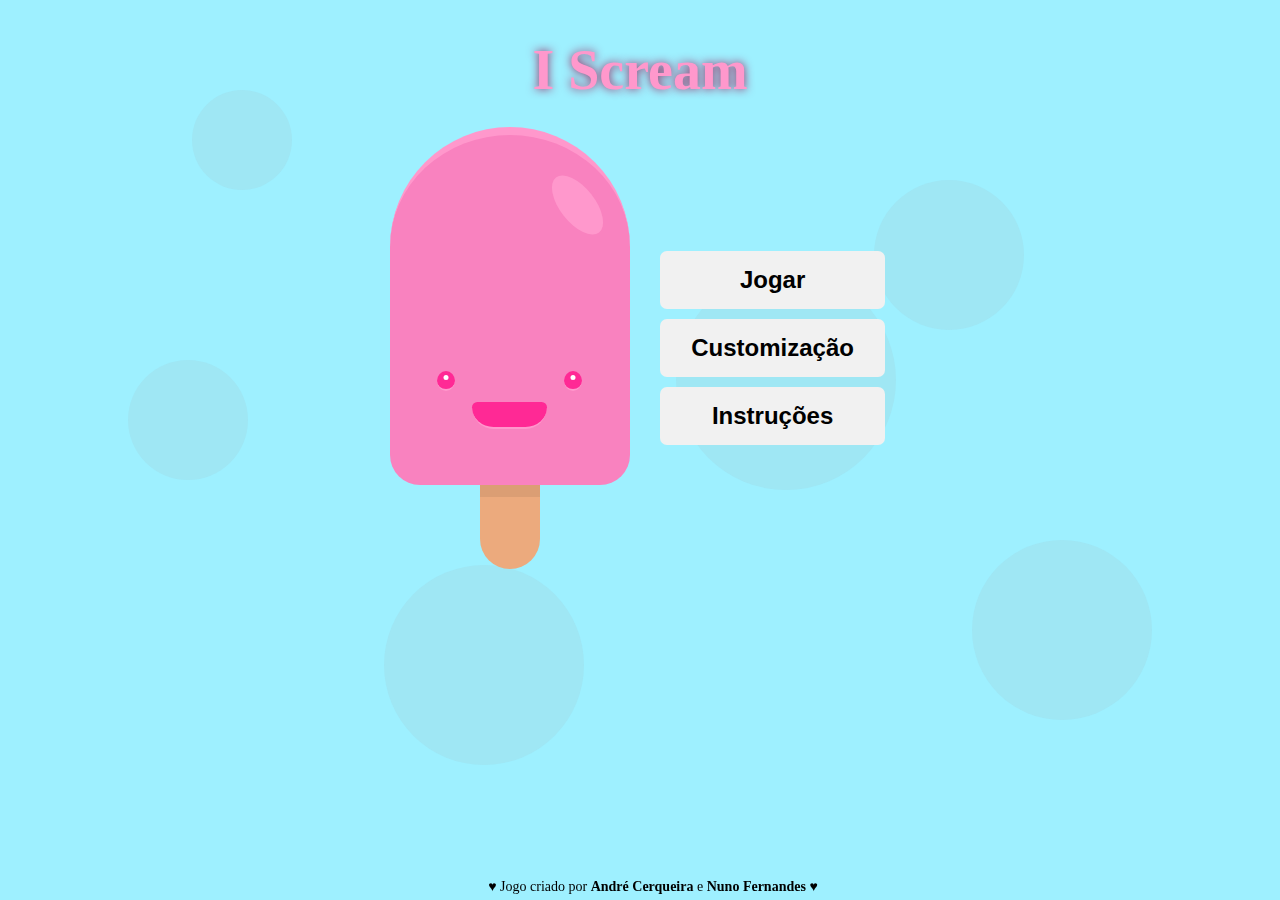
==== pages/index.html @ 7111ebce "initial commit" ====
<!DOCTYPE html>
<html lang="pt">
<head>
    <meta charset="UTF-8">
    <meta name="viewport" content="width=device-width, initial-scale=1.0">
    <title>I Scream</title>
    <link rel="stylesheet" href="..\css\geral-style.css">
    <link rel="stylesheet" href="..\css\big-character-style.css">
    <link rel="stylesheet" href="..\css\main-screen-style.css">
</head>
<body>
    
    <!-- Background circle effect -->
    <div>
        <div class="circle circle1"></div>
        <div class="circle circle2"></div>
        <div class="circle circle3"></div>
        <div class="circle circle4"></div>
        <div class="circle circle5"></div>
        <div class="circle circle6"></div>
    </div>

    <!--  style="border: 1px solid black; padding: 10px;" -->
    <div>
        <h1 class="title">I Scream</h1>

        <div class="game-container">

            <div class="character-container">
                <div class="ice-cream">
                <div class="glare"></div>
                <div class="face">
                <div class="eyes">
                <div class="eye left">
                </div>
                <div class="eye right">
                </div>
                </div>
                <div class="mouth"></div>
                </div>
                </div>
                <div class="stick"></div>
            </div>

            <div class="initial-buttons-container">
                <button class="btn" onclick="openGame()"> <strong> Jogar </strong> </button>
                <button class="btn" onclick="openCostumization()"> <strong> Customização </strong> </button>
                <button class="btn" onclick="openInstructions()"> <strong> Instruções </strong> </button>
            </div>
        </div>
    </div>
    
    <footer>
        &#9829; Jogo criado por <strong>André Cerqueira</strong> e <strong>Nuno Fernandes</strong> &#9829;
    </footer>

    <script src="..\js\utils.js"></script>
    <script src="..\js\main-page.js"></script>

</body>
</html>
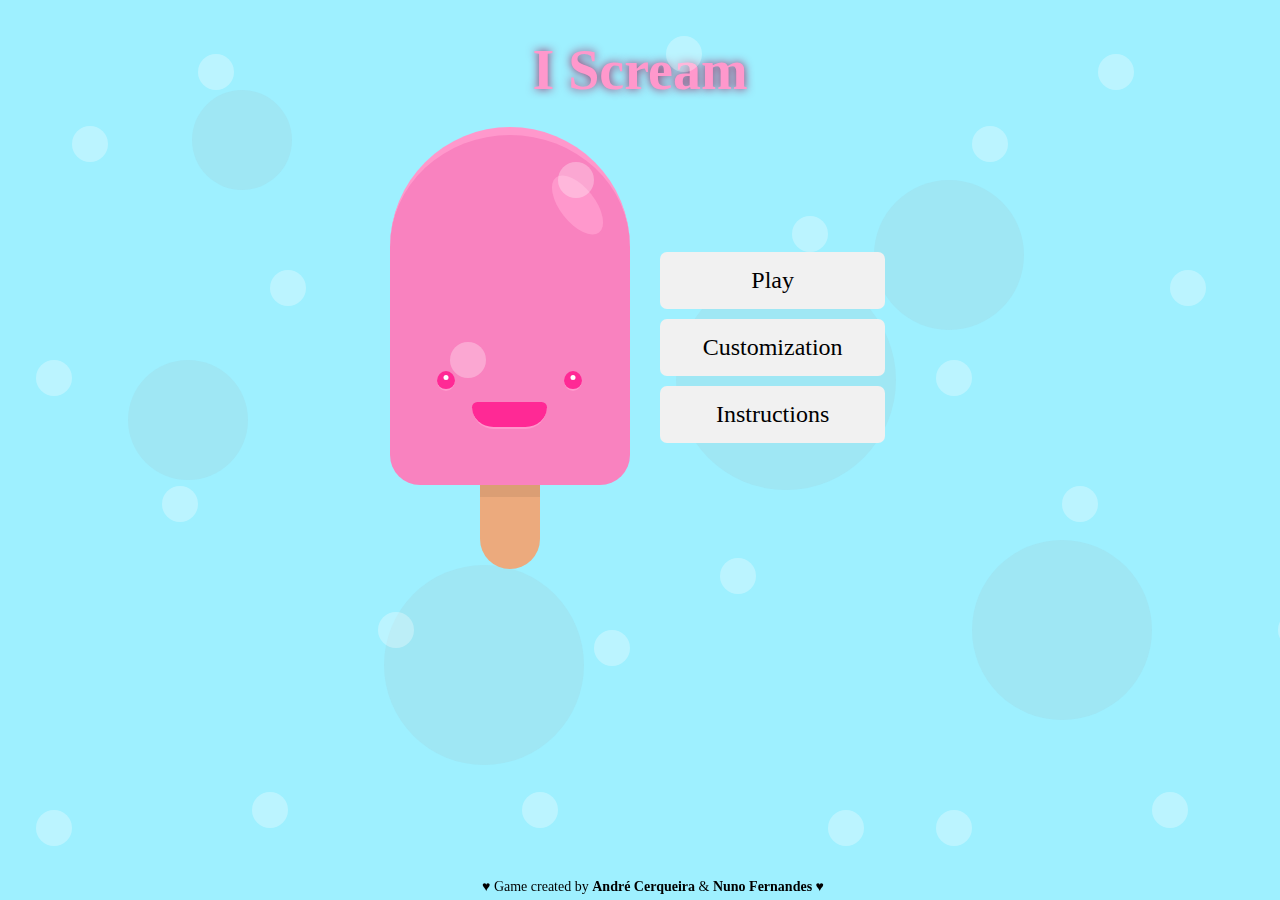
==== commit 76b69fe7: "inicio da gameplay" ====
--- a/pages/index.html
+++ b/pages/index.html
@@ -10,6 +10,9 @@
 </head>
 <body>
     
+    <div class="snow">
+    </div>
+
     <!-- Background circle effect -->
     <div>
         <div class="circle circle1"></div>
@@ -43,15 +46,15 @@
             </div>
 
             <div class="initial-buttons-container">
-                <button class="btn" onclick="openGame()"> <strong> Jogar </strong> </button>
-                <button class="btn" onclick="openCostumization()"> <strong> Customização </strong> </button>
-                <button class="btn" onclick="openInstructions()"> <strong> Instruções </strong> </button>
+                <button class="btn" onclick="openGame()"> Play </button>
+                <button class="btn" onclick="openCostumization()"> Customization </button>
+                <button class="btn" onclick="openInstructions()"> Instructions </button>
             </div>
         </div>
     </div>
     
     <footer>
-        &#9829; Jogo criado por <strong>André Cerqueira</strong> e <strong>Nuno Fernandes</strong> &#9829;
+        &#9829; Game created by <strong>André Cerqueira</strong> & <strong>Nuno Fernandes</strong> &#9829;
     </footer>
 
     <script src="..\js\utils.js"></script>
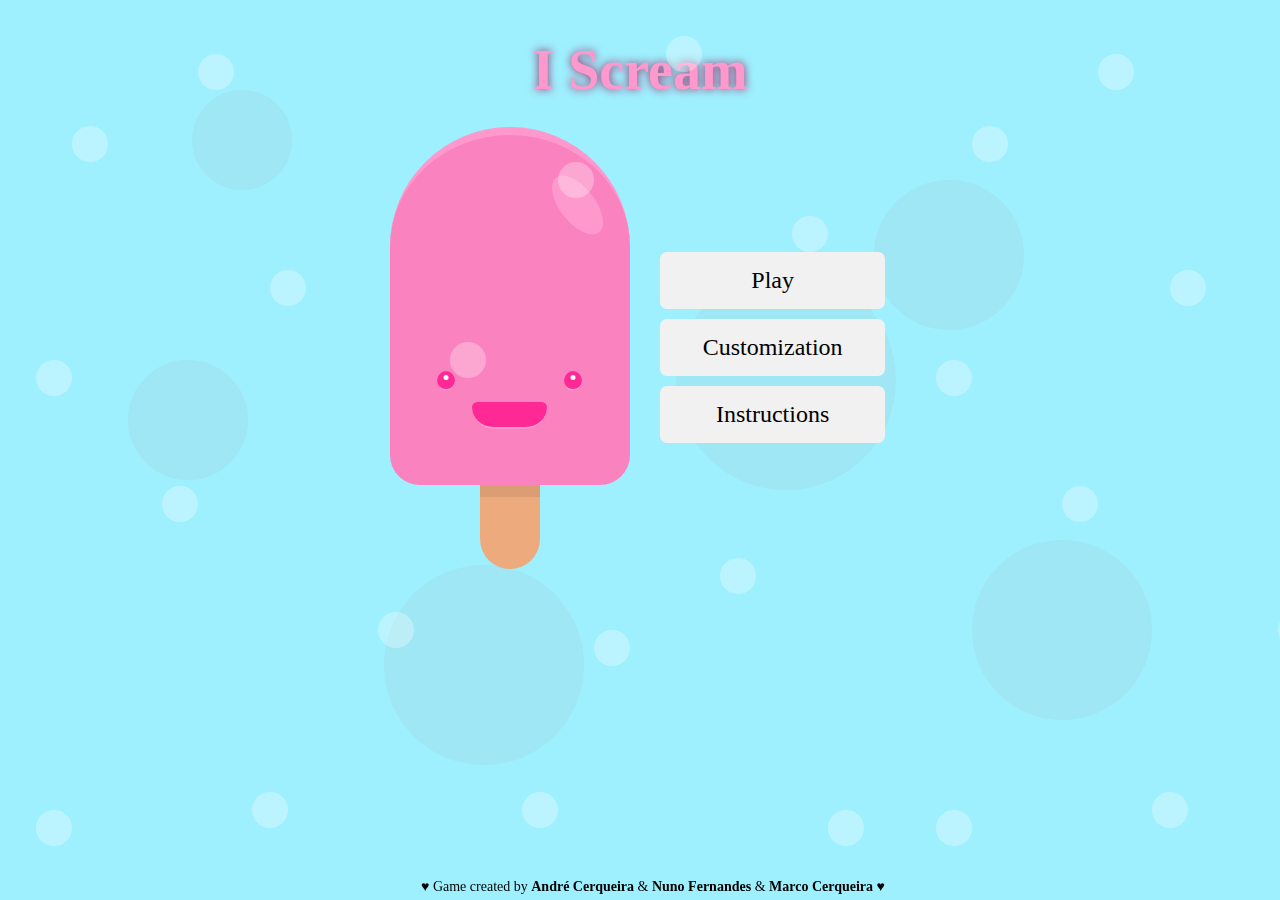
==== commit a660f1b7: "gameplay a funcionar" ====
--- a/pages/index.html
+++ b/pages/index.html
@@ -54,7 +54,7 @@
     </div>
     
     <footer>
-        &#9829; Game created by <strong>André Cerqueira</strong> & <strong>Nuno Fernandes</strong> &#9829;
+        &#9829; Game created by <strong>André Cerqueira</strong> & <strong>Nuno Fernandes</strong> & <strong>Marco Cerqueira</strong> &#9829;
     </footer>
 
     <script src="..\js\utils.js"></script>
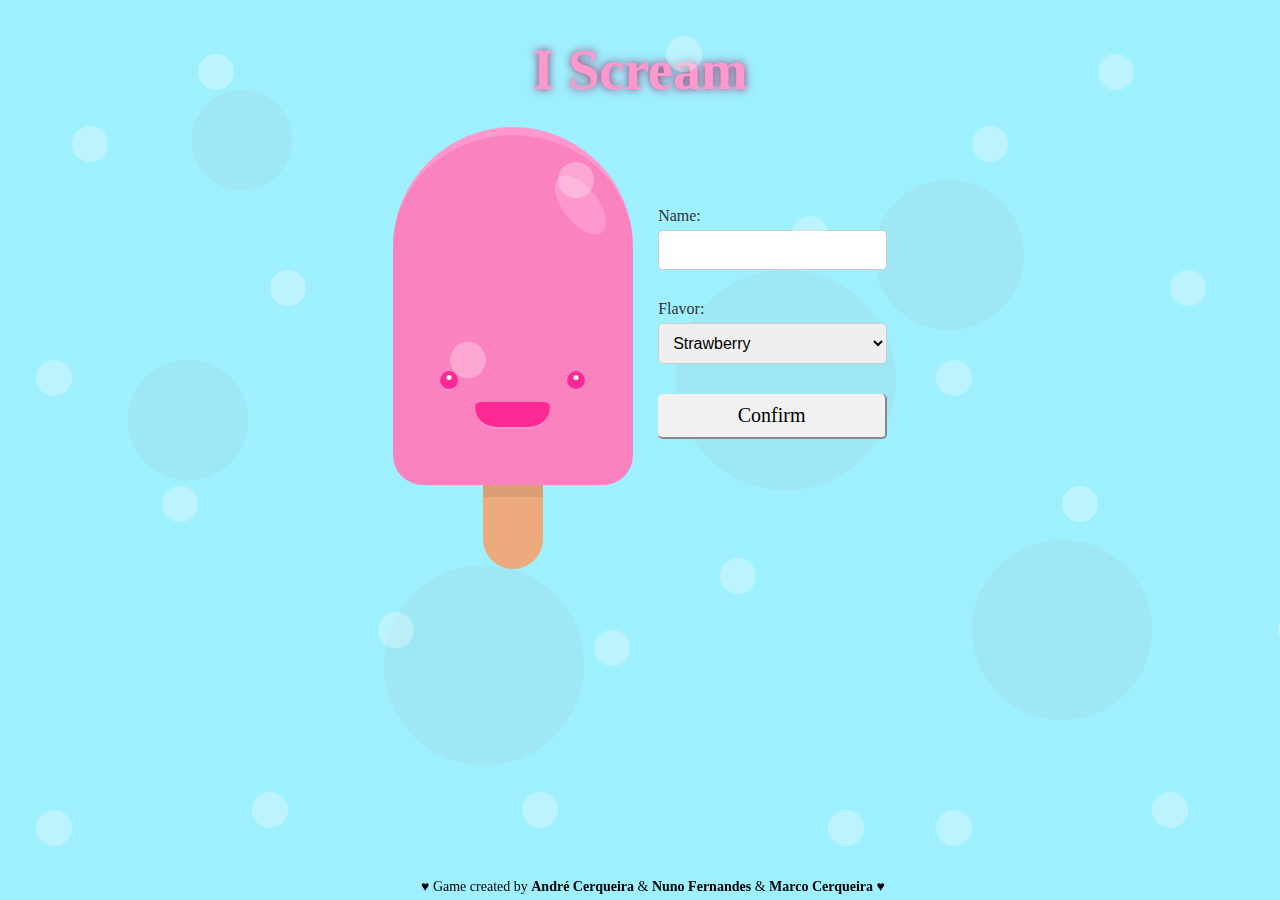
==== commit 66884151: "firebase integration" ====
--- a/pages/index.html
+++ b/pages/index.html
@@ -4,6 +4,7 @@
     <meta charset="UTF-8">
     <meta name="viewport" content="width=device-width, initial-scale=1.0">
     <title>I Scream</title>
+    <link rel="icon" type="image/svg+xml" href="../img/gelinho.svg">
     <link rel="stylesheet" href="..\css\geral-style.css">
     <link rel="stylesheet" href="..\css\big-character-style.css">
     <link rel="stylesheet" href="..\css\main-screen-style.css">
@@ -49,6 +50,7 @@
                 <button class="btn" onclick="openGame()"> Play </button>
                 <button class="btn" onclick="openCostumization()"> Customization </button>
                 <button class="btn" onclick="openInstructions()"> Instructions </button>
+                <button class="btn" onclick="openLeaderboard()"> Leaderboard </button>
             </div>
         </div>
     </div>
@@ -57,6 +59,7 @@
         &#9829; Game created by <strong>André Cerqueira</strong> & <strong>Nuno Fernandes</strong> & <strong>Marco Cerqueira</strong> &#9829;
     </footer>
 
+    <script src="..\js\username-validation.js"></script>
     <script src="..\js\utils.js"></script>
     <script src="..\js\main-page.js"></script>
 
